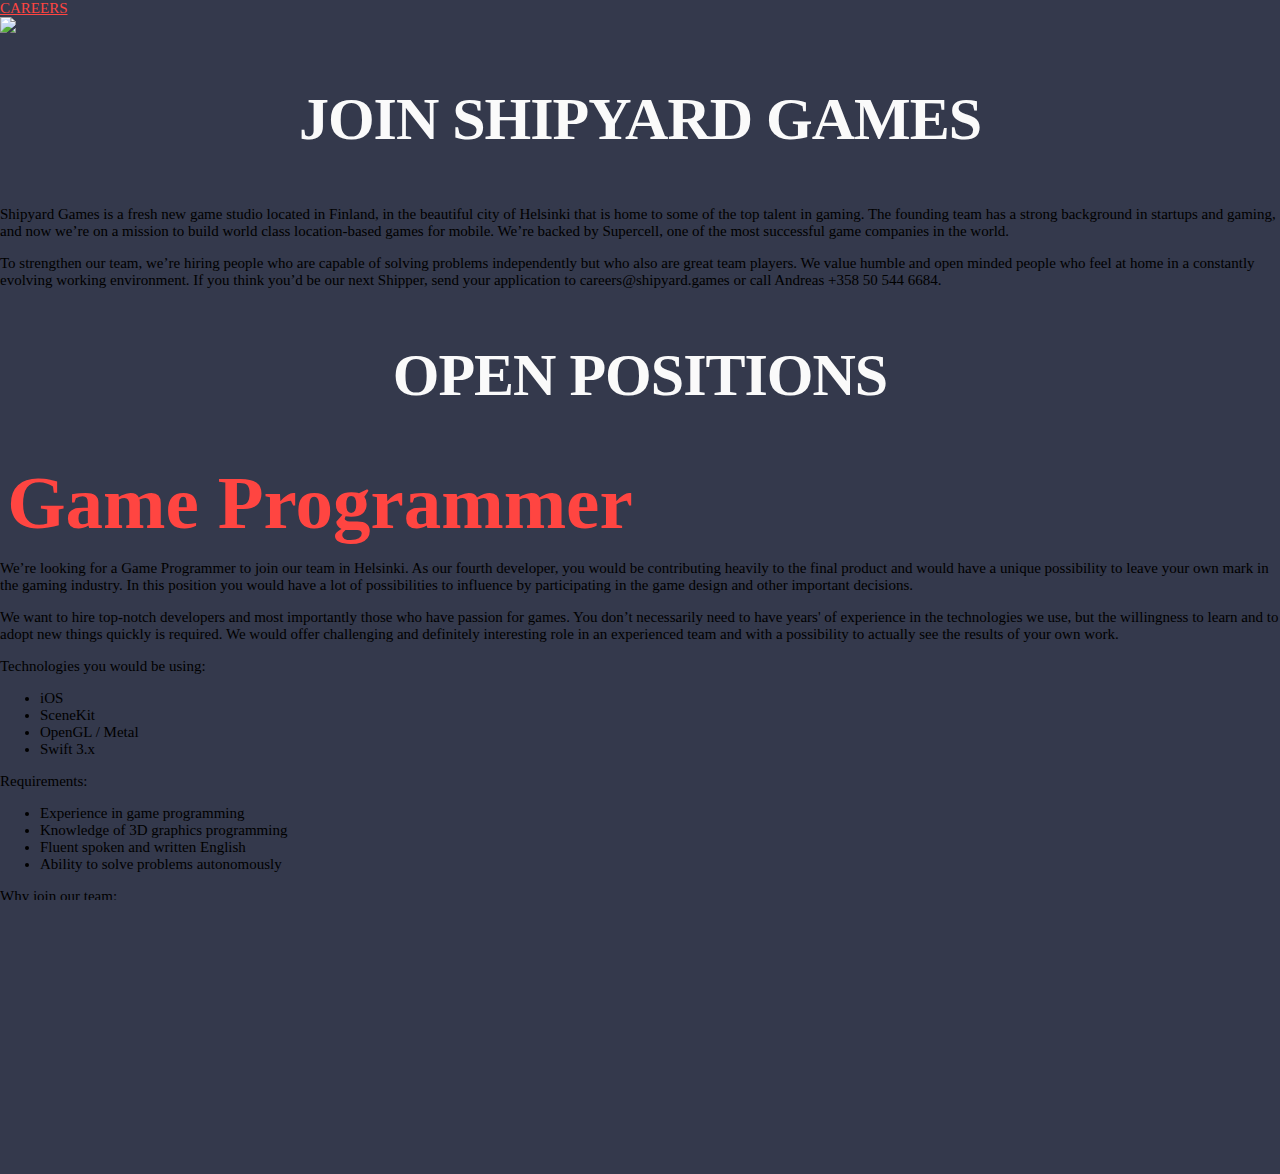
==== careers.html @ 6aa7d5fc "Update careers.html" ====
<html lang="en-US">
<head>
  <meta charset="utf-8">
  <meta http-equiv="X-UA-Compatible" content="IE=edge,chrome=1">
  <meta name="author" content="Shipyard Games"/>
  <meta name="description" content="Shipyard Games – We are the pioneers of location-based gaming."/>
  <title>Shipyard Games</title>
  <meta name="viewport" content="width=device-width,initial-scale=1">
  <link rel="icon"
      type="image/png"
      href="http://d37flwhmqpls8z.cloudfront.net/img/hook.png">
  <link href="https://fonts.googleapis.com/css?family=Lato" rel="stylesheet">
  <link rel="stylesheet" type="text/css" href="MyFontsWebfontsKit.css">
  <link rel="stylesheet" type="text/css" href="stylesheet.css">
  <script>
    (function(i,s,o,g,r,a,m){i['GoogleAnalyticsObject']=r;i[r]=i[r]||function(){
    (i[r].q=i[r].q||[]).push(arguments)},i[r].l=1*new Date();a=s.createElement(o),
    m=s.getElementsByTagName(o)[0];a.async=1;a.src=g;m.parentNode.insertBefore(a,m)
    })(window,document,'script','https://www.google-analytics.com/analytics.js','ga');
    ga('create', 'UA-96862948-1', 'auto');
    ga('send', 'pageview');
  </script>
</head>
<body>
  <div class="flex-container container-careers">
    <div class="flex-item text-section-careers"/>
      <a id="sy-tag" href="./">
        <div class="sc-tag-item" id="sc-backed">CAREERS</div>
        <div class="sc-tag-item" id="sy-logo">
          <img src="http://d37flwhmqpls8z.cloudfront.net/img/logo_yellow.svg"/>
        </div>
        <div class="arrow-down"></div>
      </a>
      <div class="text-section-content-careers">
        <h2>JOIN SHIPYARD GAMES</h2>
        <p>Shipyard Games is a fresh new game studio located in Finland, in the beautiful city of Helsinki that is home to some of the top talent in gaming. The founding team has a strong background in startups and gaming, and now we’re on a mission to build world class location-based games for mobile. We’re backed by Supercell, one of the most successful 
game companies in the world.</p>
        <p>To strengthen our team, we’re hiring people who are capable of solving problems independently but who also are great team players. We value humble and open minded people who feel at home in a constantly evolving working environment. If you think you’d be our next Shipper, send your application to careers@shipyard.games or call Andreas +358 50 544 6684.</p>
        <h2>OPEN POSITIONS</h2>
        <h3>Game Programmer</h3>
        <p>We’re looking for a Game Programmer to join our team in Helsinki. As our fourth developer, you would be contributing heavily to the final product and would have a unique possibility to leave your own mark in the gaming industry. In this position you would have a lot of possibilities to influence by participating in the game design and other important decisions.</p>
        <p>We want to hire top-notch developers and most importantly those who have passion for games. You don’t necessarily need to have years' of experience in the technologies we use, but the willingness to learn and to adopt new things quickly is required. We would offer challenging and definitely interesting role in an experienced team and with a possibility to actually see the results of your own work.</p>
        <p>Technologies you would be using:</p>
        <ul>
          <li>iOS</li>
          <li>SceneKit</li>
          <li>OpenGL / Metal</li>
          <li>Swift 3.x</li>
        </ul>
         <p>Requirements:</p>
        <ul>
          <li>Experience in game programming</li>
          <li>Knowledge of 3D graphics programming</li>
          <li>Fluent spoken and written English</li>
          <li>Ability to solve problems autonomously</li>
        </ul>
        <p>Why join our team:</p>
        <ul>
          <li>You’ll have complete professional freedom and responsibility</li>
          <li>We think that amazing people are more attracted with a great company culture</li>
          <li>Everyone contributes to the game design and has a possibility to influence the product</li>
          <li>Benefits include health insurance and free dental plan</li>
        </ul>
        <div class="contact-careers">
          <span class="contact-item">If you think you’d be our next Shipper, contact us:</span>
          <div class="contact-item">
            <a href="mailto:careers@shipyard.games?Subject=Shipyard%20Games">careers@shipyard.games</a>
          </div>
          <div class="contact-item">+358 50 544 6684</div>
        </div>
      </div>
    </div>
    <div class="footer flex-item">
      <div class="footer-item logo"></div>
      <div class="footer-item" id="fb-footer-item">
        <img src="http://d37flwhmqpls8z.cloudfront.net/img/fb-logo.svg" id="fb-logo" href="https://www.facebook.com/ShipyardGames/"></img>
        <a href="https://www.facebook.com/ShipyardGames/">Like us on Facebook</a>
      </div>
      <div class="footer-item">Tallberginkatu 1 C lokero 151<br>00180 Helsinki, Finland</div>
    </div>
  </div>
</body>
</html>
---- stylesheet.css ----
.BigNoodleTitling {
  font-family: BigNoodleTitling;
  font-weight: normal;
  font-style: normal; }

html, body {
  width: 100%;
  height: 100%;
  margin: 0px;
  padding: 0px;
  overflow-x: hidden;
  overflow-y: scroll;
  /* has to be scroll, not auto */
  -webkit-overflow-scrolling: touch;
  font-family: BigNoodleTitling;
  background-color: #34394C; }

h1 {
  object-fit: contain;
  font-size: 2em;
  font-style: normal;
  font-stretch: normal;
  line-height: 2.96;
  letter-spacing: normal;
  color: #FF4541;
  text-align: center; }

h2 {
  object-fit: contain;
  font-size: 4em;
  font-weight: 900;
  font-style: normal;
  font-stretch: normal;
  line-height: 1.23;
  letter-spacing: -1px;
  text-align: center;
  color: #fafafa; }

h3 {
  width: 50%;
  font-size: 5em;
  line-height: 0.93;
  line-height: 1.06;
  text-align: center;
  color: #FF4541;
  text-align: center;
  margin-bottom: 2vh;
  margin-top: 0vh; }
  @media only screen and (max-width: 320px) {
    h3 {
      width: 80%;
      font-size: 2.5em; } }
  @media only screen and (min-width: 321px) and (max-width: 719px) {
    h3 {
      width: 80%;
      font-size: 2.5em; } }

h4 {
  object-fit: contain;
  font-size: 1.6em;
  font-weight: 900;
  font-style: normal;
  font-stretch: normal;
  line-height: 1.33;
  letter-spacing: normal;
  text-align: center;
  color: #fafafa;
  margin-top: 5px;
  margin-bottom: 5px; }

h5 {
  object-fit: contain;
  font-size: 3.2em;
  font-weight: 900;
  font-style: normal;
  font-stretch: normal;
  line-height: 1.54;
  letter-spacing: -1px;
  text-align: center;
  color: #182224;
  margin: 5px; }

a {
  color: #fafafa; }

a:visited {
  color: #fafafa; }

a:hover {
  color: #FF4541; }

a:active {
  color: #fafafa; }

a.btn {
  text-decoration: none; }

.flex-container {
  display: -webkit-flex;
  display: flex;
  -webkit-flex-direction: column;
  flex-direction: column;
  -webkit-align-items: center;
  align-items: center;
  overflow-x: hidden;
  font-size: 15px;
  height: auto; }
  @media only screen and (max-width: 320px) {
    .flex-container {
      font-size: 14px; } }
  @media only screen and (min-width: 321px) and (max-width: 719px) {
    .flex-container {
      font-size: 14px; } }

.flex-item {
  width: 100%; }

.text-section {
  height: 100vh;
  min-height: 720px;
  background-color: #fff9e7;
  display: -webkit-flex;
  display: flex;
  -webkit-flex-direction: column;
  flex-direction: column;
  -webkit-align-items: center;
  align-items: center;
  -webkit-justify-content: space-between;
  justify-content: space-between; }

.text-section-content {
  display: -webkit-flex;
  display: flex;
  -webkit-flex-direction: column;
  flex-direction: column;
  -webkit-align-items: center;
  align-items: center;
  -webkit-justify-content: space-between;
  justify-content: space-between;
  margin-bottom: 5vw; }
  .text-section-content p {
    color: #FF4541;
    width: 45%;
    font-family: Lato;
    object-fit: contain;
    font-size: 1em;
    font-weight: 100;
    font-style: normal;
    line-height: 1.53;
    letter-spacing: normal;
    text-align: center; }
    @media only screen and (max-width: 320px) {
      .text-section-content p {
        width: 80%; } }
    @media only screen and (min-width: 321px) and (max-width: 719px) {
      .text-section-content p {
        width: 80%; } }

#sc-tag {
  flex: 0;
  display: -webkit-flex;
  display: flex;
  -webkit-flex-direction: column;
  flex-direction: column;
  width: 90px;
  position: relative;
  top: 0; }
  #sc-tag .sc-tag-item {
    background-color: #FF4541;
    color: #fafafa;
    text-align: center; }
  #sc-tag #sc-logo {
    width: 90px;
    height: 90px; }
    #sc-tag #sc-logo img {
      padding-top: 10px;
      padding-bottom: 10px;
      width: 63px;
      height: 52px; }
  #sc-tag #sc-backed {
    line-height: 1;
    letter-spacing: normal;
    font-size: 1.4em;
    padding-top: 10px;
    padding-bottom: 10px; }
  #sc-tag .arrow-down {
    width: 0;
    height: 0;
    border-left: 45px solid transparent;
    border-right: 45px solid transparent;
    border-top: 20px solid #FF4541;
    margin-left: 0px;
    margin-bottom: 0px;
    background-color: #fff9e7; }

#section-footer-start {
  background-image: url("http://d37flwhmqpls8z.cloudfront.net/img/ships-large.jpg");
  background-position: center center;
  background-size: cover;
  width: 100%;
  height: 90vh; }
  #section-footer-start h1 {
    color: #fff9e7; }

.picture-content {
  height: 100vh; }

.navbar {
  display: -webkit-flex;
  display: flex;
  -webkit-flex-direction: row;
  flex-direction: row;
  -webkit-align-items: center;
  align-items: center;
  -webkit-justify-content: space-between;
  justify-content: space-between;
  margin-top: 2vw;
  z-index: 1;
  top: 0;
  position: relative; }
  @media only screen and (max-width: 320px) {
    .navbar {
      -webkit-flex-direction: column;
      flex-direction: column;
      -webkit-justify-content: flex-start;
      justify-content: flex-start;
      top: 90%;
      bottom: 0; } }
  @media only screen and (min-width: 321px) and (max-width: 719px) {
    .navbar {
      -webkit-flex-direction: column;
      flex-direction: column;
      -webkit-justify-content: flex-start;
      justify-content: flex-start;
      top: 90%;
      bottom: 0; } }

.navbar-item {
  margin-left: 2vw;
  margin-right: 4vw; }

@media only screen and (max-width: 320px) {
  .top {
    display: none; } }
@media only screen and (min-width: 321px) and (max-width: 719px) {
  .top {
    display: none; } }

.logo {
  width: 140px;
  height: 80px; }

.navbar-links {
  display: -webkit-flex;
  display: flex;
  -webkit-flex-direction: row;
  flex-direction: row;
  -webkit-align-items: center;
  align-items: center;
  -webkit-justify-content: space-between;
  justify-content: space-between; }
  @media only screen and (max-width: 320px) {
    .navbar-links {
      display: none; } }
  @media only screen and (min-width: 321px) and (max-width: 719px) {
    .navbar-links {
      display: none; } }
  .navbar-links .navbar-link {
    object-fit: contain;
    font-size: 1.5em;
    font-style: normal;
    font-stretch: normal;
    line-height: 0.68;
    letter-spacing: 0.3px;
    color: #fff9e7;
    margin-left: 4vw; }
    .navbar-links .navbar-link a {
      text-decoration: none !important; }

#location {
  display: -webkit-flex;
  display: flex;
  -webkit-flex-direction: row;
  flex-direction: row;
  font-size: 1.5em; }
  #location p {
    font-size: 0.8em;
    line-height: 0.94;
    letter-spacing: 0.1px;
    color: #fff9e7;
    margin-left: 1vw;
    margin-top: 0;
    margin-bottom: 0;
    height: 20px; }
  #location img {
    height: 20px; }

.btn {
  font-family: Lato;
  font-size: 1em;
  font-weight: bold;
  font-style: normal;
  font-stretch: normal;
  line-height: 2.0;
  letter-spacing: normal;
  text-align: center;
  margin: 39px;
  color: #fafafa;
  min-height: 32px;
  border-radius: 8px;
  border-width: 0px;
  border-color: #000000;
  padding-left: 15px;
  padding-right: 15px;
  background-color: #FF4541; }

#section-team {
  display: -webkit-flex;
  display: flex;
  -webkit-flex-direction: column;
  flex-direction: column;
  -webkit-align-items: center;
  align-items: center;
  -webkit-justify-content: space-between;
  justify-content: space-between;
  width: 100%;
  padding-bottom: 10vh;
  background-color: #fff9e7; }
  @media only screen and (min-width: 720px) {
    #section-team {
      height: 100vh;
      padding-bottom: 0vh;
      background-image: url("http://d37flwhmqpls8z.cloudfront.net/img/team.jpg");
      background-position: center center;
      background-size: cover; } }
  #section-team h3 {
    width: 50%;
    font-size: 4em;
    font-weight: 900;
    font-style: normal;
    font-stretch: normal;
    line-height: 1.17;
    letter-spacing: -1px;
    color: #fff9e7;
    text-align: center;
    margin-top: 3vw; }
    @media only screen and (max-width: 320px) {
      #section-team h3 {
        color: #FF4541; } }
    @media only screen and (min-width: 321px) and (max-width: 719px) {
      #section-team h3 {
        color: #FF4541; } }

.roster {
  display: -webkit-flex;
  display: flex;
  -webkit-flex-direction: row;
  flex-direction: row;
  -webkit-justify-content: space-between;
  justify-content: space-between;
  margin-right: 10vw;
  margin-bottom: 3vw; }
  @media only screen and (max-width: 320px) {
    .roster {
      -webkit-flex-direction: column;
      flex-direction: column; } }
  @media only screen and (min-width: 321px) and (max-width: 719px) {
    .roster {
      -webkit-flex-direction: column;
      flex-direction: column; } }
  @media only screen and (max-width: 320px) {
    .roster #teemu {
      order: 4; }
    .roster #alex {
      order: 5; }
    .roster #anttu {
      order: 1; }
    .roster #teukka {
      order: 3; }
    .roster #emma {
      order: 2; } }
  @media only screen and (min-width: 321px) and (max-width: 719px) {
    .roster #teemu {
      order: 4; }
    .roster #alex {
      order: 5; }
    .roster #anttu {
      order: 1; }
    .roster #teukka {
      order: 3; }
    .roster #emma {
      order: 2; } }
  .roster .roster-item {
    display: -webkit-flex;
    display: flex;
    -webkit-flex-direction: column;
    flex-direction: column;
    -webkit-align-items: center;
    align-items: center;
    margin-left: 10vw;
    text-align: center; }
    @media only screen and (max-width: 320px) {
      .roster .roster-item {
        margin-top: 7vh; } }
    @media only screen and (min-width: 321px) and (max-width: 719px) {
      .roster .roster-item {
        margin-top: 7vh; } }
    .roster .roster-item .roster-img {
      display: none;
      width: 150px; }
      @media only screen and (max-width: 320px) {
        .roster .roster-item .roster-img {
          display: block; } }
      @media only screen and (min-width: 321px) and (max-width: 719px) {
        .roster .roster-item .roster-img {
          display: block; } }
    .roster .roster-item .roster-name {
      font-size: 2em;
      letter-spacing: normal;
      color: #fff9e7; }
      @media only screen and (max-width: 320px) {
        .roster .roster-item .roster-name {
          color: #FF4541;
          margin-top: 2vh; } }
      @media only screen and (min-width: 321px) and (max-width: 719px) {
        .roster .roster-item .roster-name {
          color: #FF4541;
          margin-top: 2vh; } }
    .roster .roster-item .roster-title {
      font-size: 1em;
      color: #fff9e7;
      margin-top: 1vh;
      font-family: Lato; }
      @media only screen and (max-width: 320px) {
        .roster .roster-item .roster-title {
          color: #FF4541; } }
      @media only screen and (min-width: 321px) and (max-width: 719px) {
        .roster .roster-item .roster-title {
          color: #FF4541; } }

#section-careers {
  width: 100%; }

.positions {
  display: -webkit-flex;
  display: flex;
  -webkit-flex-direction: row;
  flex-direction: row;
  height: 720px; }
  @media only screen and (max-width: 320px) {
    .positions {
      -webkit-flex-direction: column;
      flex-direction: column;
      -webkit-justify-content: center;
      justify-content: center; } }
  @media only screen and (min-width: 321px) and (max-width: 719px) {
    .positions {
      -webkit-flex-direction: column;
      flex-direction: column;
      -webkit-justify-content: center;
      justify-content: center; } }
  @media only screen and (max-width: 320px) {
    .positions {
      height: 720px; } }
  @media only screen and (min-width: 321px) and (max-width: 719px) {
    .positions {
      height: 720px; } }

.position {
  display: -webkit-flex;
  display: flex;
  -webkit-flex-direction: column;
  flex-direction: column;
  -webkit-align-items: center;
  align-items: center;
  -webkit-justify-content: space-between;
  justify-content: space-between;
  flex: 1;
  height: 100%; }
  .position p {
    color: #000000;
    object-fit: contain;
    font-size: 1em;
    font-weight: 100;
    font-style: normal;
    line-height: 1.53;
    letter-spacing: normal;
    text-align: center; }

.position-content {
  display: -webkit-flex;
  display: flex;
  -webkit-flex-direction: column;
  flex-direction: column;
  -webkit-align-items: center;
  align-items: center;
  -webkit-justify-content: center;
  justify-content: center;
  height: 30%;
  width: 84%;
  margin-bottom: 8%; }

#game-artist {
  width: 100%;
  height: 100%;
  background-color: #fff9e7;
  display: -webkit-flex;
  display: flex;
  -webkit-flex-direction: column;
  flex-direction: column;
  -webkit-align-items: center;
  align-items: center;
  -webkit-justify-content: center;
  justify-content: center; }
  @media only screen and (min-width: 720px) {
    #game-artist {
      background: radial-gradient(circle, #fff9e7 50%, #FF4541 50%); } }
  @media only screen and (max-width: 320px) {
    #game-artist {
      background: radial-gradient(circle, #FF4541 50%, #fff9e7 50%);
      color: #fff9e7; } }
  @media only screen and (min-width: 321px) and (max-width: 719px) {
    #game-artist {
      background: radial-gradient(circle, #FF4541 50%, #fff9e7 50%);
      color: #fff9e7; } }
  #game-artist h5 {
    font-size: 5em; }
    @media only screen and (max-width: 320px) {
      #game-artist h5 {
        font-size: 2.5em;
        color: #fff9e7; } }
    @media only screen and (min-width: 321px) and (max-width: 719px) {
      #game-artist h5 {
        font-size: 2.5em;
        color: #fff9e7; } }
  #game-artist .contact {
    display: -webkit-flex;
    display: flex;
    -webkit-flex-direction: column;
    flex-direction: column;
    -webkit-align-items: center;
    align-items: center;
    -webkit-justify-content: center;
    justify-content: center;
    font-family: Lato;
    line-height: 2;
    margin-top: 15px; }
    #game-artist .contact a {
      color: inherit;
      text-decoration: none !important; }

#shipper-developer {
  background: #fff9e7; }
  #shipper-developer h1 {
    line-height: 1.9;
    margin: 0; }
    @media only screen and (max-width: 320px) {
      #shipper-developer h1 {
        display: none; } }
    @media only screen and (min-width: 321px) and (max-width: 719px) {
      #shipper-developer h1 {
        display: none; } }
  #shipper-developer .position-content {
    height: 100%;
    width: 80%;
    box-shadow: 2vw 2vw 0 0 #FF4541 inset, -2vw -2vw 0 0 #FF4541 inset;
    margin-bottom: 10%;
    margin-top: 2%; }
    @media only screen and (max-width: 320px) {
      #shipper-developer .position-content {
        width: 80%; } }
    @media only screen and (min-width: 321px) and (max-width: 719px) {
      #shipper-developer .position-content {
        width: 80%; } }
    #shipper-developer .position-content p {
      font-family: Lato;
      font-size: 1em; }
      @media only screen and (min-width: 720px) {
        #shipper-developer .position-content p {
          width: 52%; } }
      @media only screen and (max-width: 320px) {
        #shipper-developer .position-content p {
          padding: 10%; } }
      @media only screen and (min-width: 321px) and (max-width: 719px) {
        #shipper-developer .position-content p {
          padding: 10%; } }
    #shipper-developer .position-content h5 {
      font-size: 5em; }
      @media only screen and (max-width: 320px) {
        #shipper-developer .position-content h5 {
          font-size: 2.5em; } }
      @media only screen and (min-width: 321px) and (max-width: 719px) {
        #shipper-developer .position-content h5 {
          font-size: 2.5em; } }

#background {
  background-image: url("http://d37flwhmqpls8z.cloudfront.net/img/shipyard-background-good.jpg");
  background-position: center top;
  background-repeat: no-repeat;
  background-size: cover;
  width: 100%;
  height: 80.7vh; }

.footer {
  background-color: #34394C;
  height: 120px;
  display: -webkit-flex;
  display: flex;
  -webkit-flex-direction: row;
  flex-direction: row; }
  @media only screen and (max-width: 320px) {
    .footer {
      -webkit-justify-content: space-between;
      justify-content: space-between;
      -webkit-flex-direction: column;
      flex-direction: column;
      -webkit-align-items: center;
      align-items: center;
      height: 80%;
      padding-top: 10vh; } }
  @media only screen and (min-width: 321px) and (max-width: 719px) {
    .footer {
      -webkit-justify-content: space-between;
      justify-content: space-between;
      -webkit-flex-direction: column;
      flex-direction: column;
      -webkit-align-items: center;
      align-items: center;
      height: 80%;
      padding-top: 10vh; } }
  @media only screen and (min-width: 720px) {
    .footer {
      -webkit-justify-content: space-between;
      justify-content: space-between;
      padding-left: 20vw; } }
  .footer .footer-item {
    flex: 1;
    font-size: 1.0em;
    font-family: Lato;
    color: #FF4541;
    margin-top: 2.5vh;
    display: -webkit-flex;
    display: flex;
    -webkit-flex-direction: column;
    flex-direction: column; }
    @media only screen and (max-width: 320px) {
      .footer .footer-item {
        margin-top: 1vh; } }
    @media only screen and (min-width: 321px) and (max-width: 719px) {
      .footer .footer-item {
        margin-top: 1vh; } }
    @media only screen and (min-width: 720px) {
      .footer .footer-item {
        margin-top: 40px; } }
    .footer .footer-item a {
      color: inherit;
      text-decoration: none !important; }
  .footer .logo {
    background: url("http://d37flwhmqpls8z.cloudfront.net/img/logo_red.svg");
    background-repeat: no-repeat;
    background-size: auto; }

#fb-footer-item {
  display: -webkit-flex;
  display: flex;
  -webkit-flex-direction: row;
  flex-direction: row;
  font-weight: bold; }
  @media only screen and (max-width: 320px) {
    #fb-footer-item {
      margin-top: 10vh; } }
  @media only screen and (min-width: 321px) and (max-width: 719px) {
    #fb-footer-item {
      margin-top: 10vh; } }

#fb-logo {
  margin-right: 20px;
  width: 20px;
  height: 20px; }

#section-news {
  height: auto;
  min-height: 100vh; }
  #section-news h1 {
    margin-top: 0vw;
    margin-bottom: 3vw;
    line-height: 1.0; }
  #section-news h3 {
    width: 50%;
    font-size: 4em;
    font-weight: 900;
    font-style: normal;
    font-stretch: normal;
    line-height: 1.17;
    letter-spacing: -1px;
    color: #FF4541;
    text-align: center;
    margin-top: 3vw;
    margin-bottom: 3vw; }

/*# sourceMappingURL=stylesheet.css.map */
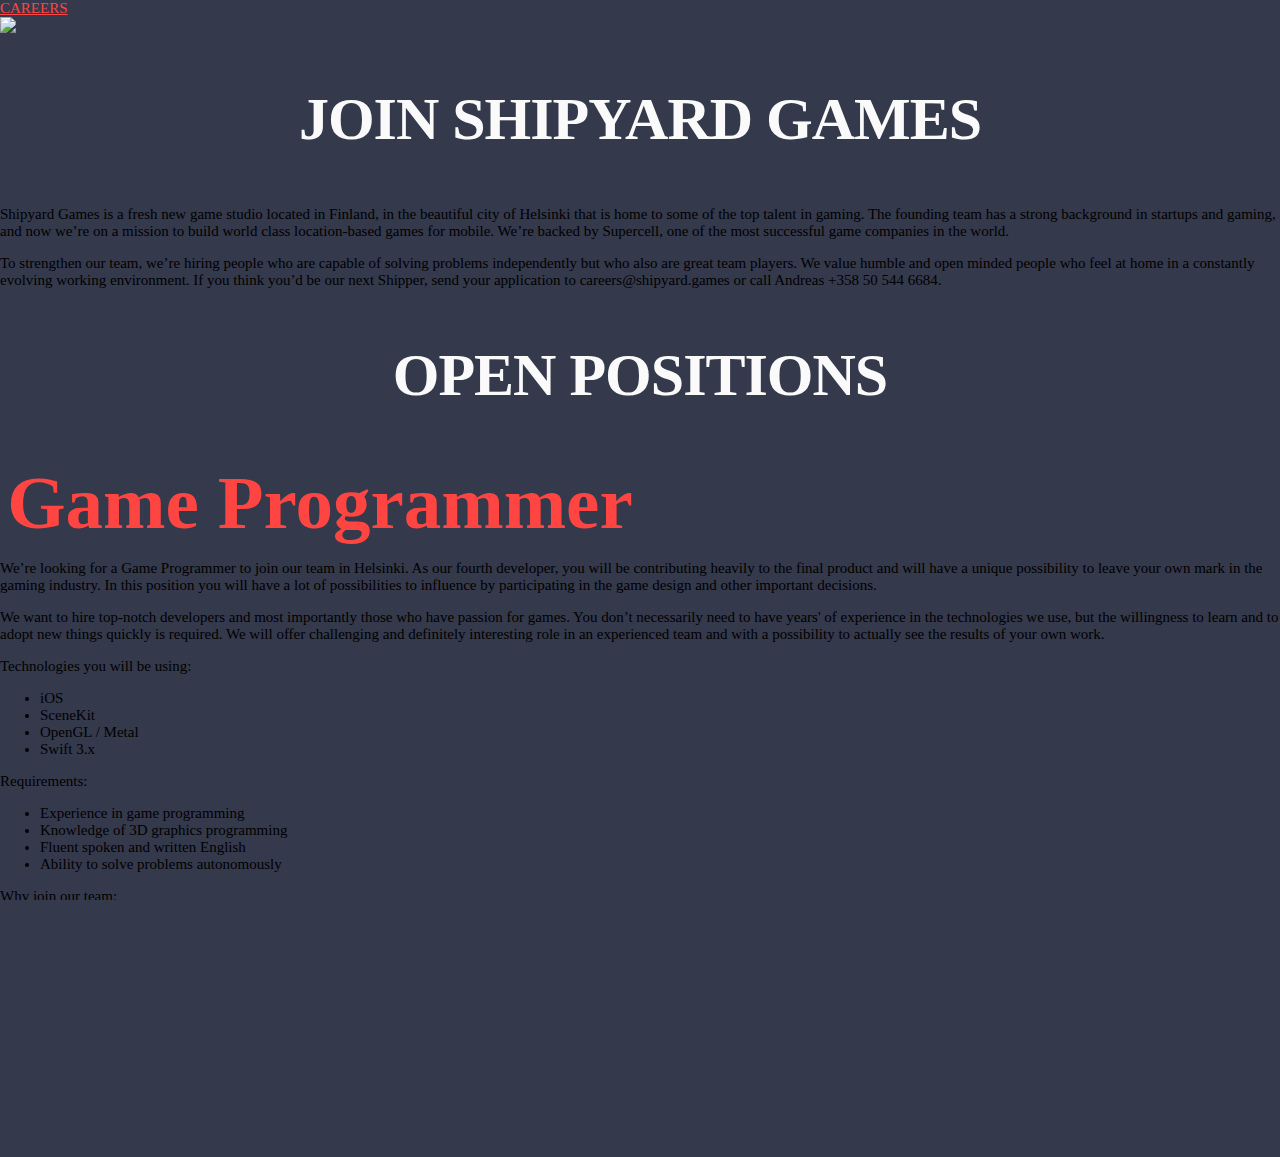
==== commit b5920d73: "Update careers.html" ====
--- a/careers.html
+++ b/careers.html
@@ -38,9 +38,9 @@
         <p>To strengthen our team, we’re hiring people who are capable of solving problems independently but who also are great team players. We value humble and open minded people who feel at home in a constantly evolving working environment. If you think you’d be our next Shipper, send your application to careers@shipyard.games or call Andreas +358 50 544 6684.</p>
         <h2>OPEN POSITIONS</h2>
         <h3>Game Programmer</h3>
-        <p>We’re looking for a Game Programmer to join our team in Helsinki. As our fourth developer, you would be contributing heavily to the final product and would have a unique possibility to leave your own mark in the gaming industry. In this position you would have a lot of possibilities to influence by participating in the game design and other important decisions.</p>
-        <p>We want to hire top-notch developers and most importantly those who have passion for games. You don’t necessarily need to have years' of experience in the technologies we use, but the willingness to learn and to adopt new things quickly is required. We would offer challenging and definitely interesting role in an experienced team and with a possibility to actually see the results of your own work.</p>
-        <p>Technologies you would be using:</p>
+        <p>We’re looking for a Game Programmer to join our team in Helsinki. As our fourth developer, you will be contributing heavily to the final product and will have a unique possibility to leave your own mark in the gaming industry. In this position you will have a lot of possibilities to influence by participating in the game design and other important decisions.</p>
+        <p>We want to hire top-notch developers and most importantly those who have passion for games. You don’t necessarily need to have years' of experience in the technologies we use, but the willingness to learn and to adopt new things quickly is required. We will offer challenging and definitely interesting role in an experienced team and with a possibility to actually see the results of your own work.</p>
+        <p>Technologies you will be using:</p>
         <ul>
           <li>iOS</li>
           <li>SceneKit</li>
@@ -57,9 +57,8 @@
         <p>Why join our team:</p>
         <ul>
           <li>You’ll have complete professional freedom and responsibility</li>
-          <li>We think that amazing people are more attracted with a great company culture</li>
+          <li>Opportunity to work as part of a small team of experienced gaming veterans in a zero-bureaucracy environment</li>
           <li>Everyone contributes to the game design and has a possibility to influence the product</li>
-          <li>Benefits include health insurance and free dental plan</li>
         </ul>
         <div class="contact-careers">
           <span class="contact-item">If you think you’d be our next Shipper, contact us:</span>
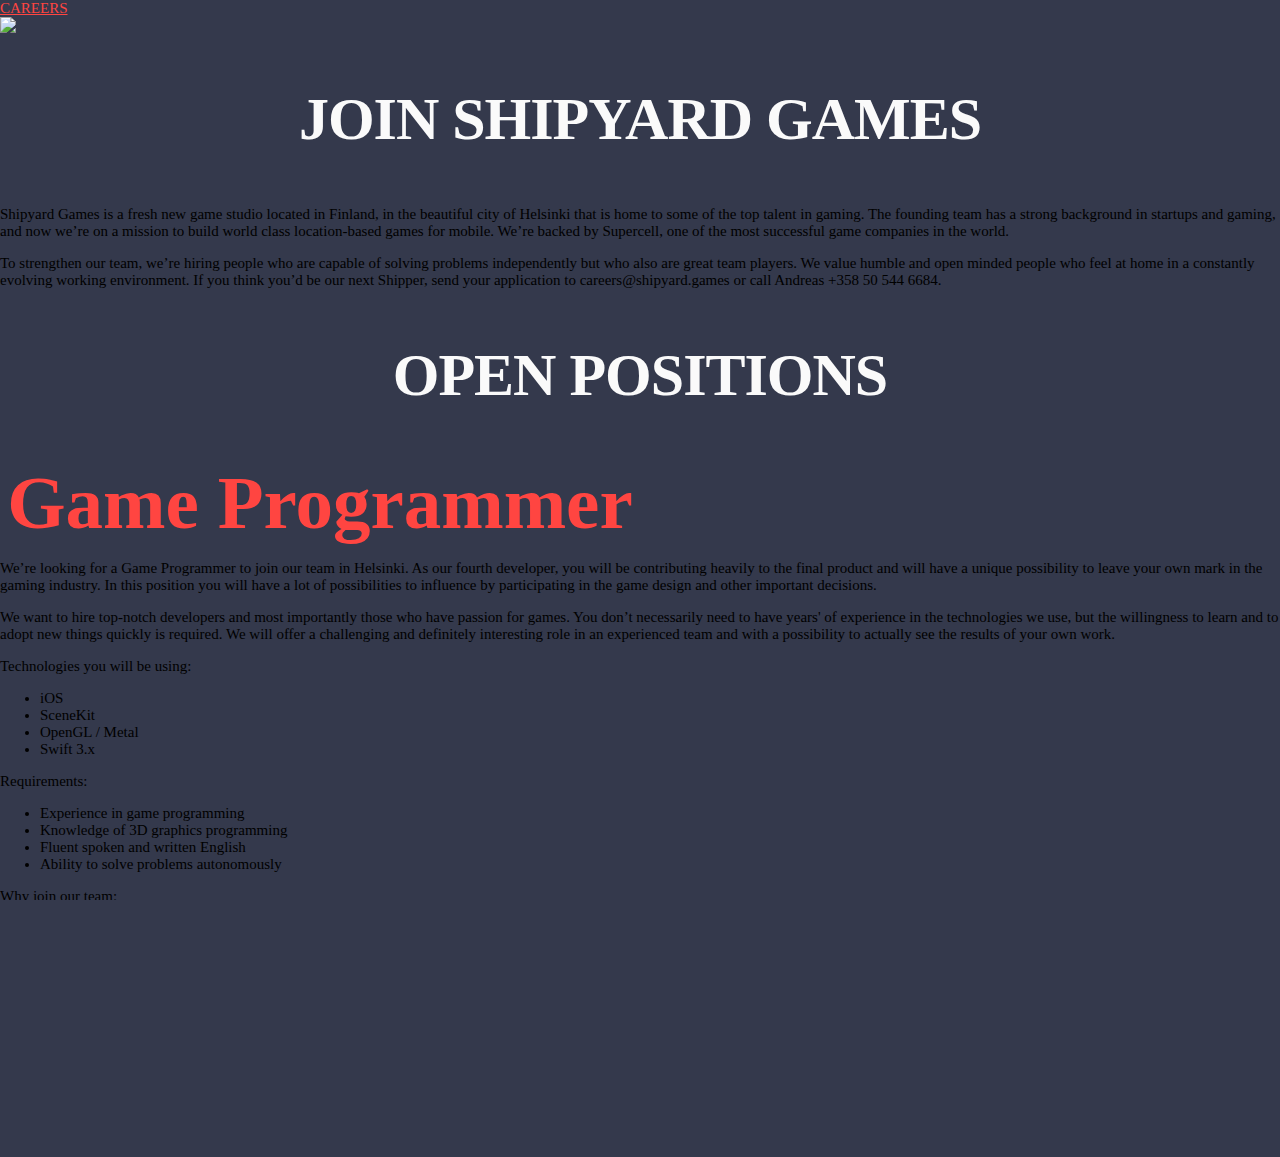
==== commit dd392b16: "Update careers.html" ====
--- a/careers.html
+++ b/careers.html
@@ -39,7 +39,7 @@
         <h2>OPEN POSITIONS</h2>
         <h3>Game Programmer</h3>
         <p>We’re looking for a Game Programmer to join our team in Helsinki. As our fourth developer, you will be contributing heavily to the final product and will have a unique possibility to leave your own mark in the gaming industry. In this position you will have a lot of possibilities to influence by participating in the game design and other important decisions.</p>
-        <p>We want to hire top-notch developers and most importantly those who have passion for games. You don’t necessarily need to have years' of experience in the technologies we use, but the willingness to learn and to adopt new things quickly is required. We will offer challenging and definitely interesting role in an experienced team and with a possibility to actually see the results of your own work.</p>
+        <p>We want to hire top-notch developers and most importantly those who have passion for games. You don’t necessarily need to have years' of experience in the technologies we use, but the willingness to learn and to adopt new things quickly is required. We will offer a challenging and definitely interesting role in an experienced team and with a possibility to actually see the results of your own work.</p>
         <p>Technologies you will be using:</p>
         <ul>
           <li>iOS</li>
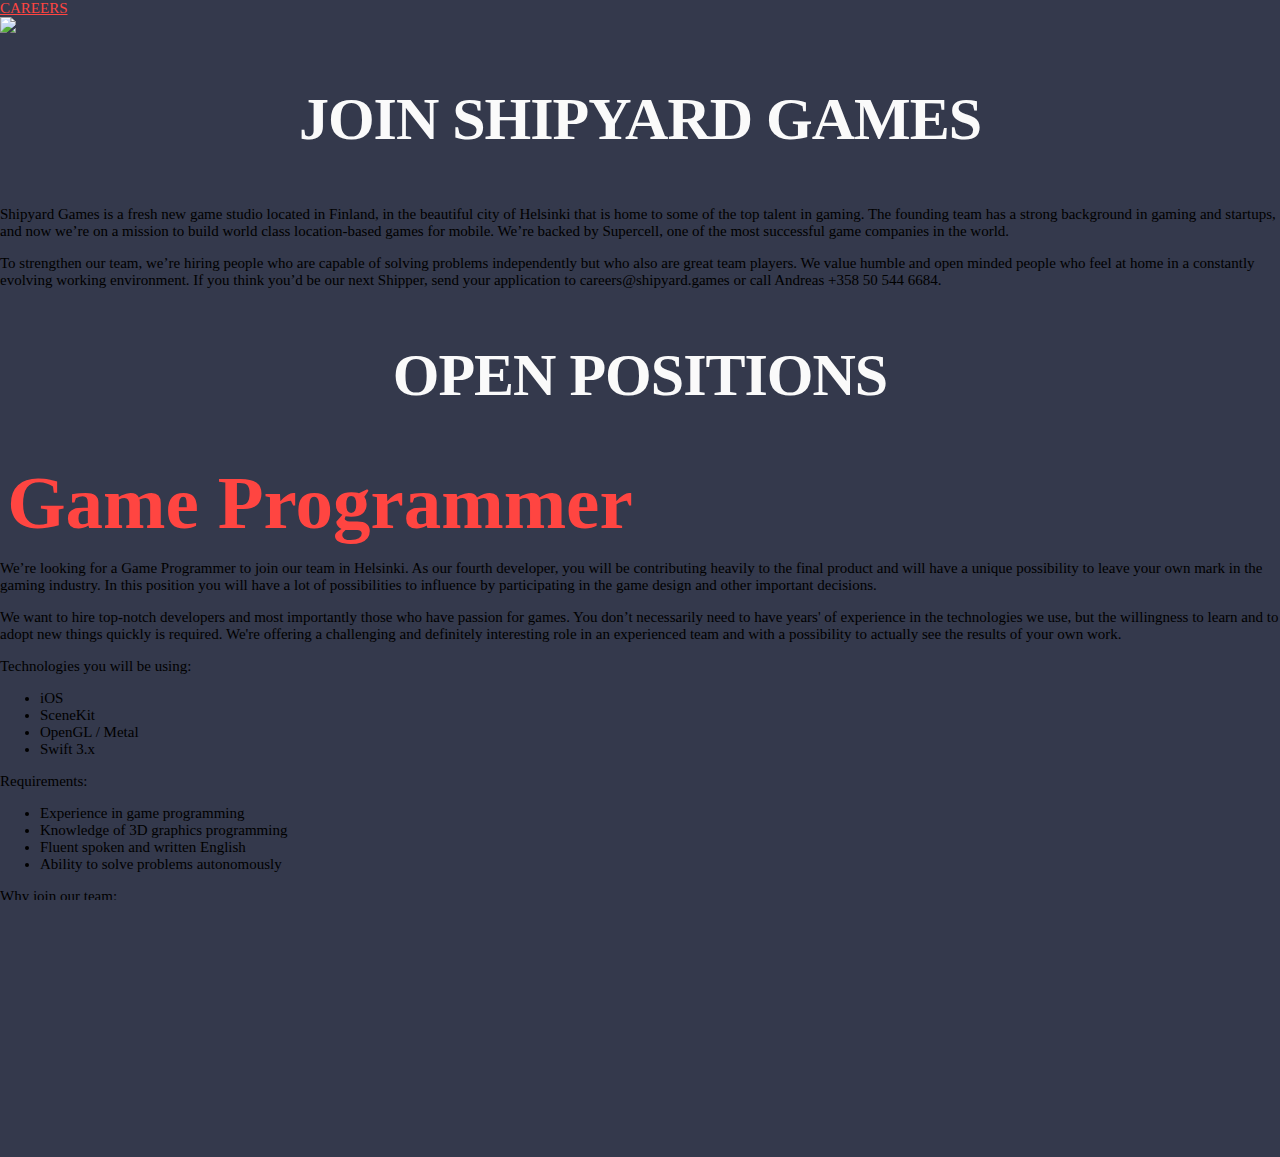
==== commit 14103bc5: "Update careers.html" ====
--- a/careers.html
+++ b/careers.html
@@ -33,13 +33,13 @@
       </a>
       <div class="text-section-content-careers">
         <h2>JOIN SHIPYARD GAMES</h2>
-        <p>Shipyard Games is a fresh new game studio located in Finland, in the beautiful city of Helsinki that is home to some of the top talent in gaming. The founding team has a strong background in startups and gaming, and now we’re on a mission to build world class location-based games for mobile. We’re backed by Supercell, one of the most successful 
+        <p>Shipyard Games is a fresh new game studio located in Finland, in the beautiful city of Helsinki that is home to some of the top talent in gaming. The founding team has a strong background in gaming and startups, and now we’re on a mission to build world class location-based games for mobile. We’re backed by Supercell, one of the most successful 
 game companies in the world.</p>
         <p>To strengthen our team, we’re hiring people who are capable of solving problems independently but who also are great team players. We value humble and open minded people who feel at home in a constantly evolving working environment. If you think you’d be our next Shipper, send your application to careers@shipyard.games or call Andreas +358 50 544 6684.</p>
         <h2>OPEN POSITIONS</h2>
         <h3>Game Programmer</h3>
         <p>We’re looking for a Game Programmer to join our team in Helsinki. As our fourth developer, you will be contributing heavily to the final product and will have a unique possibility to leave your own mark in the gaming industry. In this position you will have a lot of possibilities to influence by participating in the game design and other important decisions.</p>
-        <p>We want to hire top-notch developers and most importantly those who have passion for games. You don’t necessarily need to have years' of experience in the technologies we use, but the willingness to learn and to adopt new things quickly is required. We will offer a challenging and definitely interesting role in an experienced team and with a possibility to actually see the results of your own work.</p>
+        <p>We want to hire top-notch developers and most importantly those who have passion for games. You don’t necessarily need to have years' of experience in the technologies we use, but the willingness to learn and to adopt new things quickly is required. We're offering a challenging and definitely interesting role in an experienced team and with a possibility to actually see the results of your own work.</p>
         <p>Technologies you will be using:</p>
         <ul>
           <li>iOS</li>
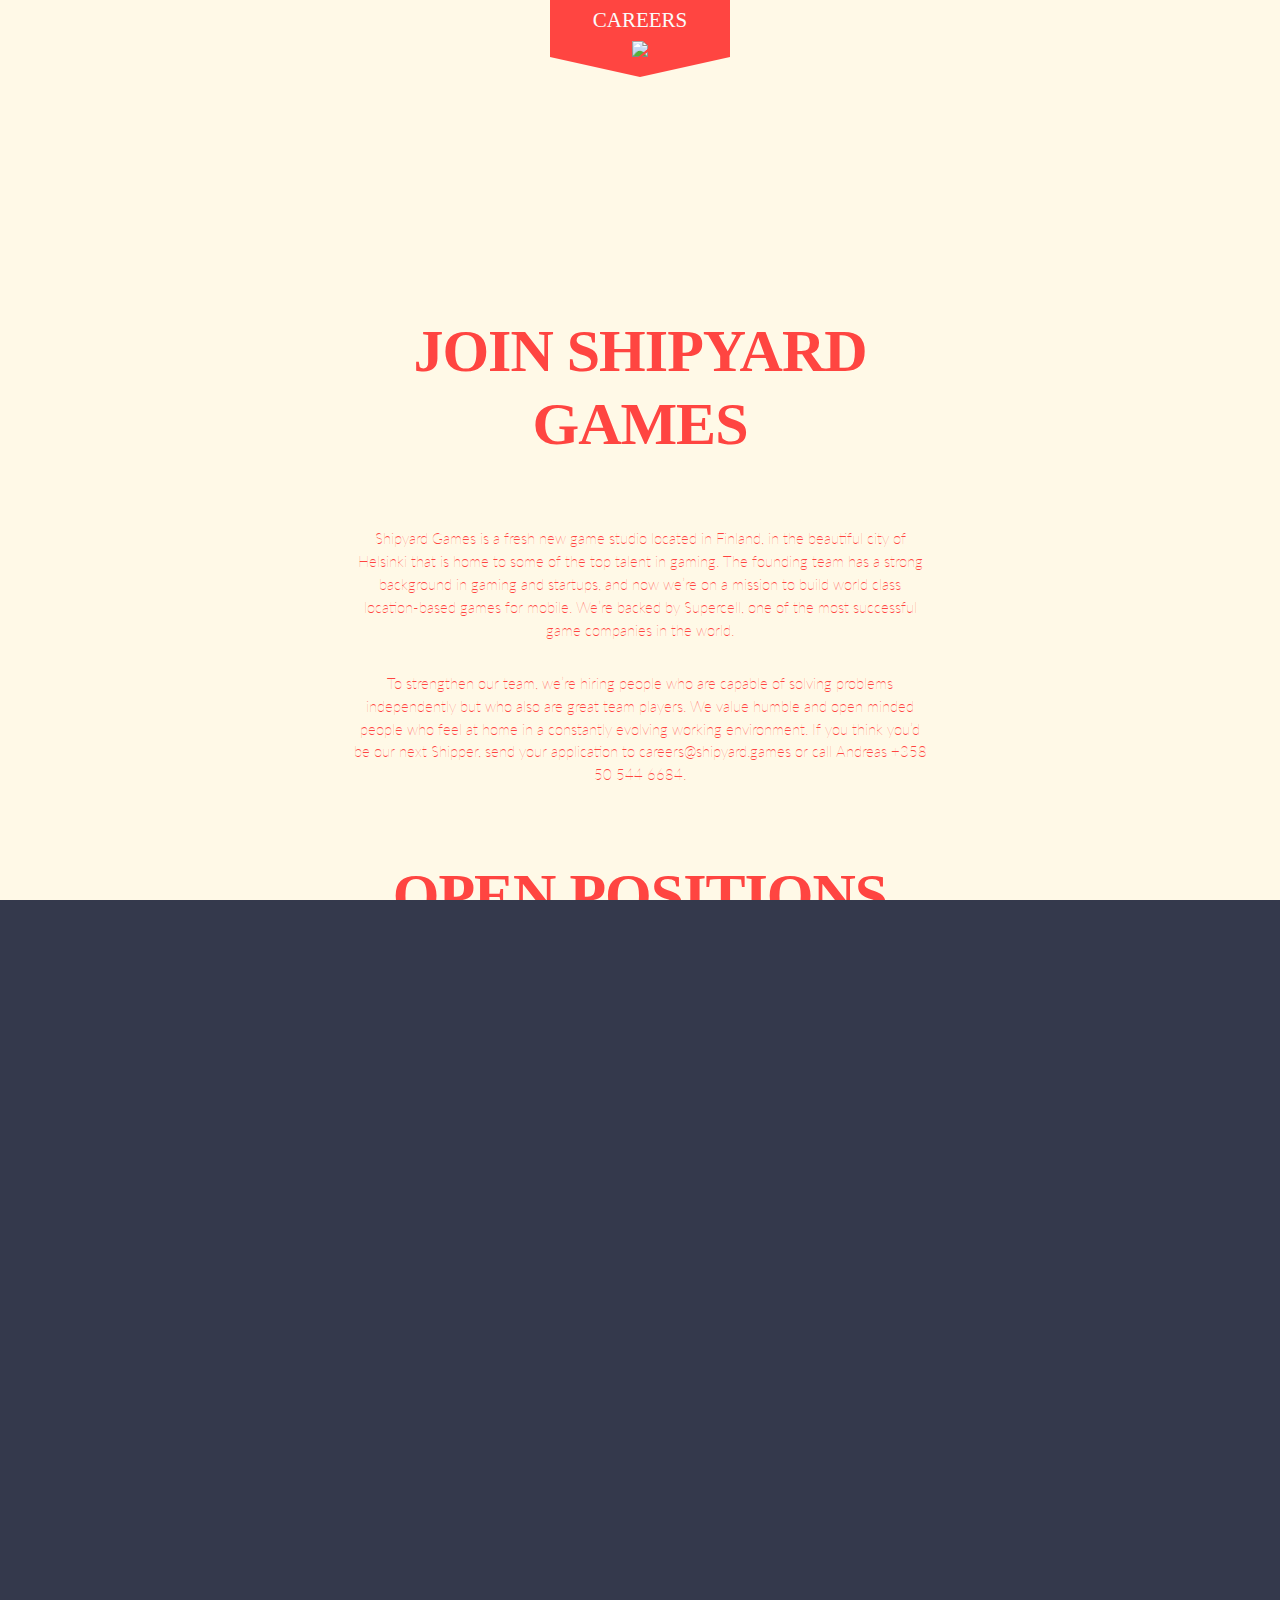
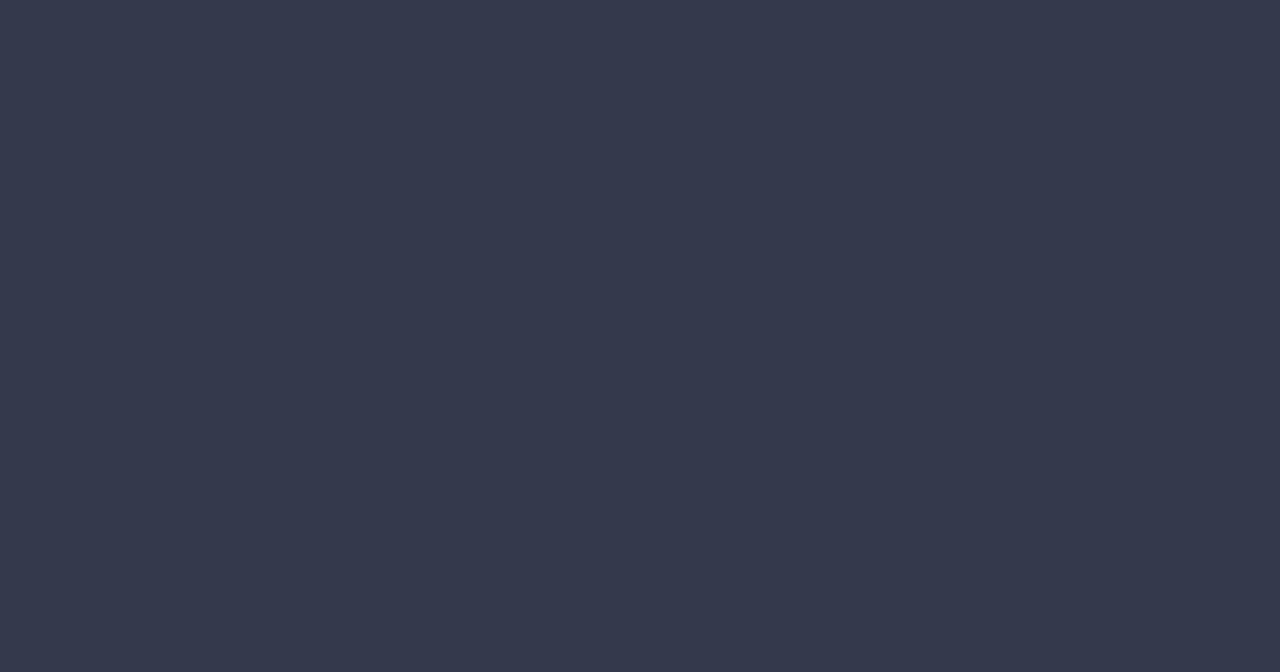
==== commit 58259660: "Careers width and contact row updated." ====
--- a/careers.html
+++ b/careers.html
@@ -33,7 +33,7 @@
       </a>
       <div class="text-section-content-careers">
         <h2>JOIN SHIPYARD GAMES</h2>
-        <p>Shipyard Games is a fresh new game studio located in Finland, in the beautiful city of Helsinki that is home to some of the top talent in gaming. The founding team has a strong background in gaming and startups, and now we’re on a mission to build world class location-based games for mobile. We’re backed by Supercell, one of the most successful 
+        <p>Shipyard Games is a fresh new game studio located in Finland, in the beautiful city of Helsinki that is home to some of the top talent in gaming. The founding team has a strong background in gaming and startups, and now we’re on a mission to build world class location-based games for mobile. We’re backed by Supercell, one of the most successful
 game companies in the world.</p>
         <p>To strengthen our team, we’re hiring people who are capable of solving problems independently but who also are great team players. We value humble and open minded people who feel at home in a constantly evolving working environment. If you think you’d be our next Shipper, send your application to careers@shipyard.games or call Andreas +358 50 544 6684.</p>
         <h2>OPEN POSITIONS</h2>
@@ -60,13 +60,13 @@
           <li>Opportunity to work as part of a small team of experienced gaming veterans in a zero-bureaucracy environment</li>
           <li>Everyone contributes to the game design and has a possibility to influence the product</li>
         </ul>
-        <div class="contact-careers">
-          <span class="contact-item">If you think you’d be our next Shipper, contact us:</span>
-          <div class="contact-item">
-            <a href="mailto:careers@shipyard.games?Subject=Shipyard%20Games">careers@shipyard.games</a>
-          </div>
-          <div class="contact-item">+358 50 544 6684</div>
+      </div>
+      <div class="contact-careers">
+        <span class="contact-item">If you think you’d be our next Shipper, contact us:</span>
+        <div class="contact-item">
+          <a href="mailto:careers@shipyard.games?Subject=Shipyard%20Games">careers@shipyard.games</a>
         </div>
+        <div class="contact-item">+358 50 544 6684</div>
       </div>
     </div>
     <div class="footer flex-item">
--- a/stylesheet.css
+++ b/stylesheet.css
@@ -45,7 +45,7 @@
   color: #FF4541;
   text-align: center;
   margin-bottom: 2vh;
-  margin-top: 0vh; }
+  margin-top: 20vh; }
   @media only screen and (max-width: 320px) {
     h3 {
       width: 80%;
@@ -71,11 +71,11 @@
 h5 {
   object-fit: contain;
   font-size: 3.2em;
-  font-weight: 900;
+  font-weight: 500;
   font-style: normal;
   font-stretch: normal;
   line-height: 1.54;
-  letter-spacing: -1px;
+  letter-spacing: 1px;
   text-align: center;
   color: #182224;
   margin: 5px; }
@@ -93,7 +93,8 @@
   color: #fafafa; }
 
 a.btn {
-  text-decoration: none; }
+  text-decoration: none;
+  color: #fafafa; }
 
 .flex-container {
   display: -webkit-flex;
@@ -128,6 +129,17 @@
   -webkit-justify-content: space-between;
   justify-content: space-between; }
 
+.text-section-careers {
+  background-color: #fff9e7;
+  display: -webkit-flex;
+  display: flex;
+  -webkit-flex-direction: column;
+  flex-direction: column;
+  -webkit-align-items: center;
+  align-items: center;
+  -webkit-justify-content: space-between;
+  justify-content: space-between; }
+
 .text-section-content {
   display: -webkit-flex;
   display: flex;
@@ -137,7 +149,7 @@
   align-items: center;
   -webkit-justify-content: space-between;
   justify-content: space-between;
-  margin-bottom: 5vw; }
+  margin-bottom: 15vw; }
   .text-section-content p {
     color: #FF4541;
     width: 45%;
@@ -156,13 +168,71 @@
       .text-section-content p {
         width: 80%; } }
 
+.text-section-content-careers {
+  display: -webkit-flex;
+  display: flex;
+  -webkit-flex-direction: column;
+  flex-direction: column;
+  -webkit-align-items: center;
+  align-items: center;
+  -webkit-justify-content: space-between;
+  justify-content: space-between;
+  background-color: #fff9e7;
+  margin-top: 20vh;
+  margin-bottom: 5vh;
+  width: 45%; }
+  @media only screen and (max-width: 320px) {
+    .text-section-content-careers {
+      width: 80%; } }
+  @media only screen and (min-width: 321px) and (max-width: 719px) {
+    .text-section-content-careers {
+      width: 80%; } }
+  .text-section-content-careers p {
+    color: #FF4541;
+    font-family: Lato;
+    object-fit: contain;
+    font-size: 1em;
+    font-weight: 100;
+    font-style: normal;
+    line-height: 1.53;
+    letter-spacing: normal;
+    text-align: center; }
+    @media only screen and (max-width: 320px) {
+      .text-section-content-careers p {
+        width: 80%; } }
+    @media only screen and (min-width: 321px) and (max-width: 719px) {
+      .text-section-content-careers p {
+        width: 80%; } }
+  .text-section-content-careers ul {
+    width: 80%; }
+  .text-section-content-careers li {
+    font-weight: 100;
+    font-style: normal;
+    line-height: 1.53;
+    letter-spacing: normal;
+    text-align: left;
+    color: #FF4541;
+    font-size: 1em;
+    font-family: Lato; }
+  .text-section-content-careers a {
+    color: #FF4541; }
+  .text-section-content-careers h2 {
+    margin-top: 10%;
+    color: #FF4541; }
+  .text-section-content-careers h3 {
+    text-align: center;
+    font-size: 1.5em;
+    margin-top: 5vh; }
+
+.container-careers {
+  background-color: #fff9e7; }
+
 #sc-tag {
   flex: 0;
   display: -webkit-flex;
   display: flex;
   -webkit-flex-direction: column;
   flex-direction: column;
-  width: 90px;
   position: relative;
   top: 0; }
   #sc-tag .sc-tag-item {
@@ -193,6 +263,44 @@
     margin-bottom: 0px;
     background-color: #fff9e7; }
 
+#sy-tag {
+  flex: 0;
+  display: -webkit-flex;
+  display: flex;
+  -webkit-flex-direction: column;
+  flex-direction: column;
+  position: relative;
+  top: 0;
+  color: inherit;
+  text-decoration: none !important; }
+  #sy-tag .sc-tag-item {
+    background-color: #FF4541;
+    color: #fafafa;
+    text-align: center; }
+  #sy-tag #sc-logo {
+    width: 180px;
+    height: 90px; }
+    #sy-tag #sc-logo img {
+      padding-top: 10px;
+      padding-bottom: 10px;
+      width: 63px;
+      height: 52px; }
+  #sy-tag #sc-backed {
+    line-height: 1;
+    letter-spacing: normal;
+    font-size: 1.4em;
+    padding-top: 10px;
+    padding-bottom: 10px; }
+  #sy-tag .arrow-down {
+    width: 0;
+    height: 0;
+    border-left: 90px solid transparent;
+    border-right: 90px solid transparent;
+    border-top: 20px solid #FF4541;
+    margin-left: 0px;
+    margin-bottom: 0px;
+    background-color: #fff9e7; }
+
 #section-footer-start {
   background-image: url("http://d37flwhmqpls8z.cloudfront.net/img/ships-large.jpg");
   background-position: center center;
@@ -314,7 +422,7 @@
   padding-right: 15px;
   background-color: #FF4541; }
 
-#section-team {
+#team {
   display: -webkit-flex;
   display: flex;
   -webkit-flex-direction: column;
@@ -327,13 +435,13 @@
   padding-bottom: 10vh;
   background-color: #fff9e7; }
   @media only screen and (min-width: 720px) {
-    #section-team {
+    #team {
       height: 100vh;
       padding-bottom: 0vh;
       background-image: url("http://d37flwhmqpls8z.cloudfront.net/img/team.jpg");
       background-position: center center;
       background-size: cover; } }
-  #section-team h3 {
+  #team h3 {
     width: 50%;
     font-size: 4em;
     font-weight: 900;
@@ -345,10 +453,10 @@
     text-align: center;
     margin-top: 3vw; }
     @media only screen and (max-width: 320px) {
-      #section-team h3 {
+      #team h3 {
         color: #FF4541; } }
     @media only screen and (min-width: 321px) and (max-width: 719px) {
-      #section-team h3 {
+      #team h3 {
         color: #FF4541; } }
 
 .roster {
@@ -438,7 +546,7 @@
         .roster .roster-item .roster-title {
           color: #FF4541; } }
 
-#section-careers {
+#careers {
   width: 100%; }
 
 .positions {
@@ -461,10 +569,10 @@
       justify-content: center; } }
   @media only screen and (max-width: 320px) {
     .positions {
-      height: 720px; } }
+      height: 150vh; } }
   @media only screen and (min-width: 321px) and (max-width: 719px) {
     .positions {
-      height: 720px; } }
+      height: 150vh; } }
 
 .position {
   display: -webkit-flex;
@@ -500,7 +608,7 @@
   width: 84%;
   margin-bottom: 8%; }
 
-#game-artist {
+#contact {
   width: 100%;
   height: 100%;
   background-color: #fff9e7;
@@ -513,27 +621,27 @@
   -webkit-justify-content: center;
   justify-content: center; }
   @media only screen and (min-width: 720px) {
-    #game-artist {
+    #contact {
       background: radial-gradient(circle, #fff9e7 50%, #FF4541 50%); } }
   @media only screen and (max-width: 320px) {
-    #game-artist {
+    #contact {
       background: radial-gradient(circle, #FF4541 50%, #fff9e7 50%);
       color: #fff9e7; } }
   @media only screen and (min-width: 321px) and (max-width: 719px) {
-    #game-artist {
+    #contact {
       background: radial-gradient(circle, #FF4541 50%, #fff9e7 50%);
       color: #fff9e7; } }
-  #game-artist h5 {
+  #contact h5 {
     font-size: 5em; }
     @media only screen and (max-width: 320px) {
-      #game-artist h5 {
+      #contact h5 {
         font-size: 2.5em;
         color: #fff9e7; } }
     @media only screen and (min-width: 321px) and (max-width: 719px) {
-      #game-artist h5 {
+      #contact h5 {
         font-size: 2.5em;
         color: #fff9e7; } }
-  #game-artist .contact {
+  #contact .contact {
     display: -webkit-flex;
     display: flex;
     -webkit-flex-direction: column;
@@ -545,52 +653,80 @@
     font-family: Lato;
     line-height: 2;
     margin-top: 15px; }
-    #game-artist .contact a {
+    #contact .contact a {
       color: inherit;
       text-decoration: none !important; }
 
-#shipper-developer {
+.contact-careers {
+  display: -webkit-flex;
+  display: flex;
+  -webkit-flex-direction: row;
+  flex-direction: row;
+  -webkit-align-items: center;
+  align-items: center;
+  -webkit-justify-content: center;
+  justify-content: center;
+  width: 80%;
+  margin-top: 7vh;
+  margin-bottom: 7vh; }
+  @media only screen and (max-width: 320px) {
+    .contact-careers {
+      -webkit-flex-direction: column;
+      flex-direction: column; } }
+  @media only screen and (min-width: 321px) and (max-width: 719px) {
+    .contact-careers {
+      -webkit-flex-direction: column;
+      flex-direction: column; } }
+  .contact-careers .contact-item {
+    font-size: 1.2em;
+    margin: 3vw;
+    color: #34394C; }
+    .contact-careers .contact-item a {
+      color: inherit;
+      text-decoration: none !important; }
+
+#careers {
   background: #fff9e7; }
-  #shipper-developer h1 {
+  #careers h1 {
     line-height: 1.9;
     margin: 0; }
     @media only screen and (max-width: 320px) {
-      #shipper-developer h1 {
+      #careers h1 {
         display: none; } }
     @media only screen and (min-width: 321px) and (max-width: 719px) {
-      #shipper-developer h1 {
+      #careers h1 {
         display: none; } }
-  #shipper-developer .position-content {
+  #careers .position-content {
     height: 100%;
     width: 80%;
     box-shadow: 2vw 2vw 0 0 #FF4541 inset, -2vw -2vw 0 0 #FF4541 inset;
     margin-bottom: 10%;
     margin-top: 2%; }
     @media only screen and (max-width: 320px) {
-      #shipper-developer .position-content {
+      #careers .position-content {
         width: 80%; } }
     @media only screen and (min-width: 321px) and (max-width: 719px) {
-      #shipper-developer .position-content {
+      #careers .position-content {
         width: 80%; } }
-    #shipper-developer .position-content p {
+    #careers .position-content p {
       font-family: Lato;
       font-size: 1em; }
       @media only screen and (min-width: 720px) {
-        #shipper-developer .position-content p {
+        #careers .position-content p {
           width: 52%; } }
       @media only screen and (max-width: 320px) {
-        #shipper-developer .position-content p {
+        #careers .position-content p {
           padding: 10%; } }
       @media only screen and (min-width: 321px) and (max-width: 719px) {
-        #shipper-developer .position-content p {
+        #careers .position-content p {
           padding: 10%; } }
-    #shipper-developer .position-content h5 {
+    #careers .position-content h5 {
       font-size: 5em; }
       @media only screen and (max-width: 320px) {
-        #shipper-developer .position-content h5 {
+        #careers .position-content h5 {
           font-size: 2.5em; } }
       @media only screen and (min-width: 321px) and (max-width: 719px) {
-        #shipper-developer .position-content h5 {
+        #careers .position-content h5 {
           font-size: 2.5em; } }
 
 #background {
@@ -678,14 +814,14 @@
   width: 20px;
   height: 20px; }
 
-#section-news {
+#news {
   height: auto;
   min-height: 100vh; }
-  #section-news h1 {
+  #news h1 {
     margin-top: 0vw;
     margin-bottom: 3vw;
     line-height: 1.0; }
-  #section-news h3 {
+  #news h3 {
     width: 50%;
     font-size: 4em;
     font-weight: 900;
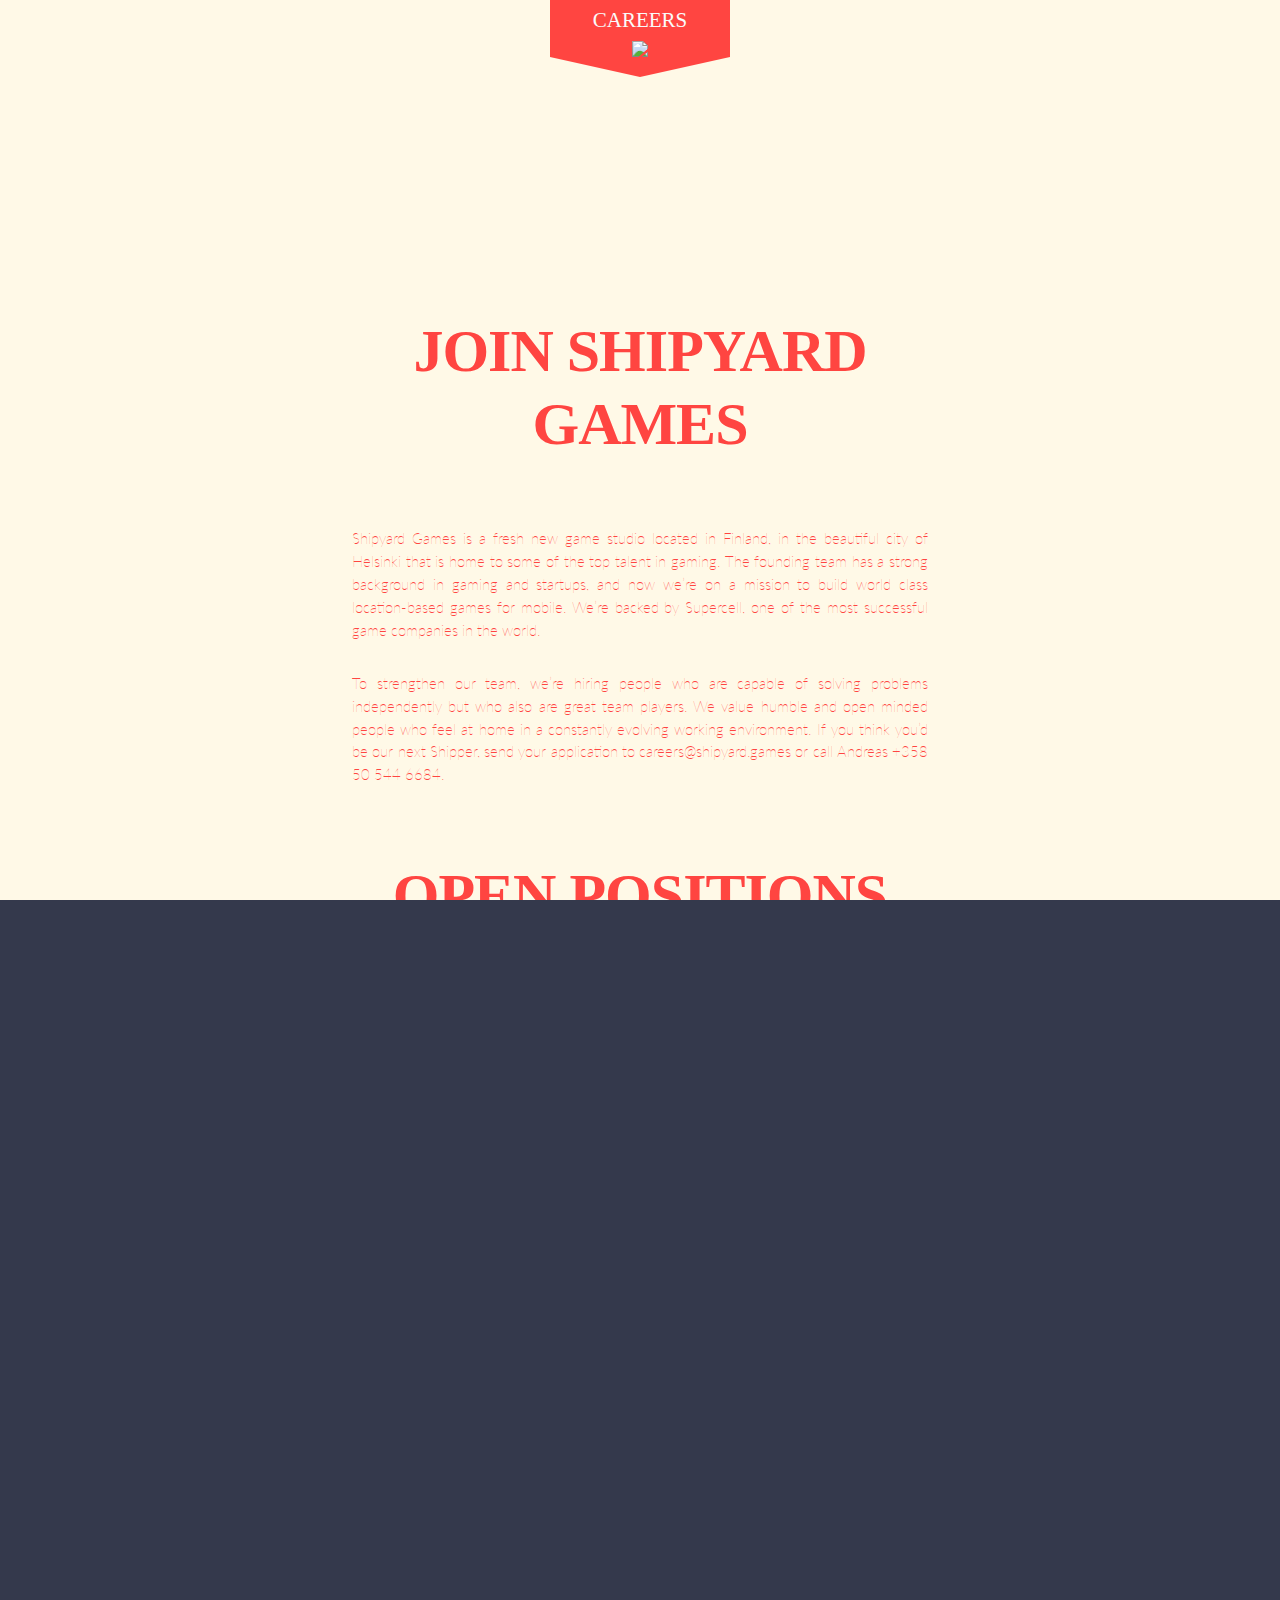
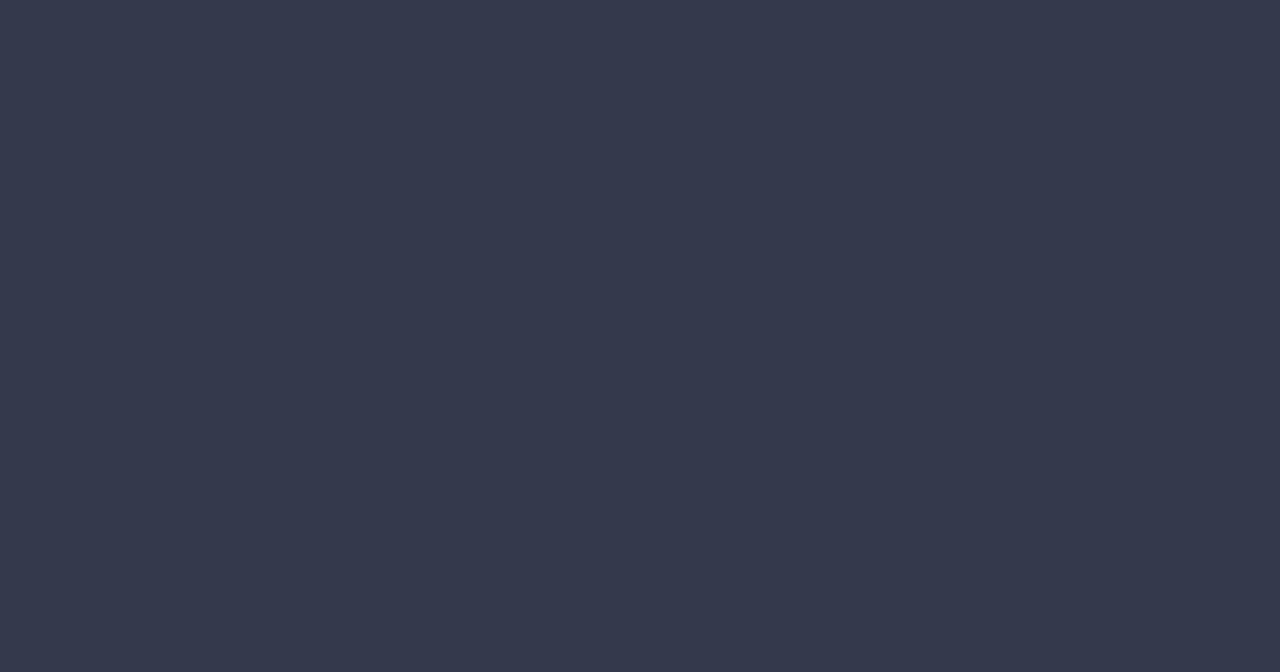
==== commit a76bad4e: "Update careers.html" ====
--- a/careers.html
+++ b/careers.html
@@ -38,21 +38,21 @@
         <p>To strengthen our team, we’re hiring people who are capable of solving problems independently but who also are great team players. We value humble and open minded people who feel at home in a constantly evolving working environment. If you think you’d be our next Shipper, send your application to careers@shipyard.games or call Andreas +358 50 544 6684.</p>
         <h2>OPEN POSITIONS</h2>
         <h3>Game Programmer</h3>
-        <p>We’re looking for a Game Programmer to join our team in Helsinki. As our fourth developer, you will be contributing heavily to the final product and will have a unique possibility to leave your own mark in the gaming industry. In this position you will have a lot of possibilities to influence by participating in the game design and other important decisions.</p>
-        <p>We want to hire top-notch developers and most importantly those who have passion for games. You don’t necessarily need to have years' of experience in the technologies we use, but the willingness to learn and to adopt new things quickly is required. We're offering a challenging and definitely interesting role in an experienced team and with a possibility to actually see the results of your own work.</p>
-        <p>Technologies you will be using:</p>
+        <p>We’re looking for a Game Programmer to join our team in Helsinki. As a developer in our small team, you will be contributing heavily to the final product and will have a unique possibility to leave your own mark in the gaming industry. In this position you will have a lot of possibilities to influence by participating in the game design and other important decisions.</p>
+        <p>We want to hire developers who have passion for games. You don’t necessarily need to have years' of experience in the technologies we use, but the willingness to learn and to adopt new things quickly is required. We're offering a challenging and definitely interesting role in an experienced team and with a possibility to actually see the results of your own work.</p>
+        <p>Responsibilities:</p>
         <ul>
-          <li>iOS</li>
-          <li>SceneKit</li>
-          <li>OpenGL / Metal</li>
-          <li>Swift 3.x</li>
+          <li>Developing features independently from initial prototyping to production quality deliverable</li>
+          <li>Contributing to the game design</li>
         </ul>
          <p>Requirements:</p>
         <ul>
-          <li>Experience in game programming</li>
+          <li>Passion for building location based mobile games</li>
           <li>Knowledge of 3D graphics programming</li>
-          <li>Fluent spoken and written English</li>
+          <li>Experience in game programming, preferably in free-to-play mobile games</li>
           <li>Ability to solve problems autonomously</li>
+          <li>Fluent English</li>
+          <li>Native iOS development experience is considered as a plus</li>
         </ul>
         <p>Why join our team:</p>
         <ul>
--- a/stylesheet.css
+++ b/stylesheet.css
@@ -187,6 +187,8 @@
   @media only screen and (min-width: 321px) and (max-width: 719px) {
     .text-section-content-careers {
       width: 80%; } }
+  .text-section-content-careers .left-align {
+    text-align: left; }
   .text-section-content-careers p {
     color: #FF4541;
     font-family: Lato;
@@ -196,15 +198,10 @@
     font-style: normal;
     line-height: 1.53;
     letter-spacing: normal;
-    text-align: center; }
-    @media only screen and (max-width: 320px) {
-      .text-section-content-careers p {
-        width: 80%; } }
-    @media only screen and (min-width: 321px) and (max-width: 719px) {
-      .text-section-content-careers p {
-        width: 80%; } }
+    text-align: justify;
+    width: 100%; }
   .text-section-content-careers ul {
-    width: 80%; }
+    width: 100%; }
   .text-section-content-careers li {
     font-weight: 100;
     font-style: normal;
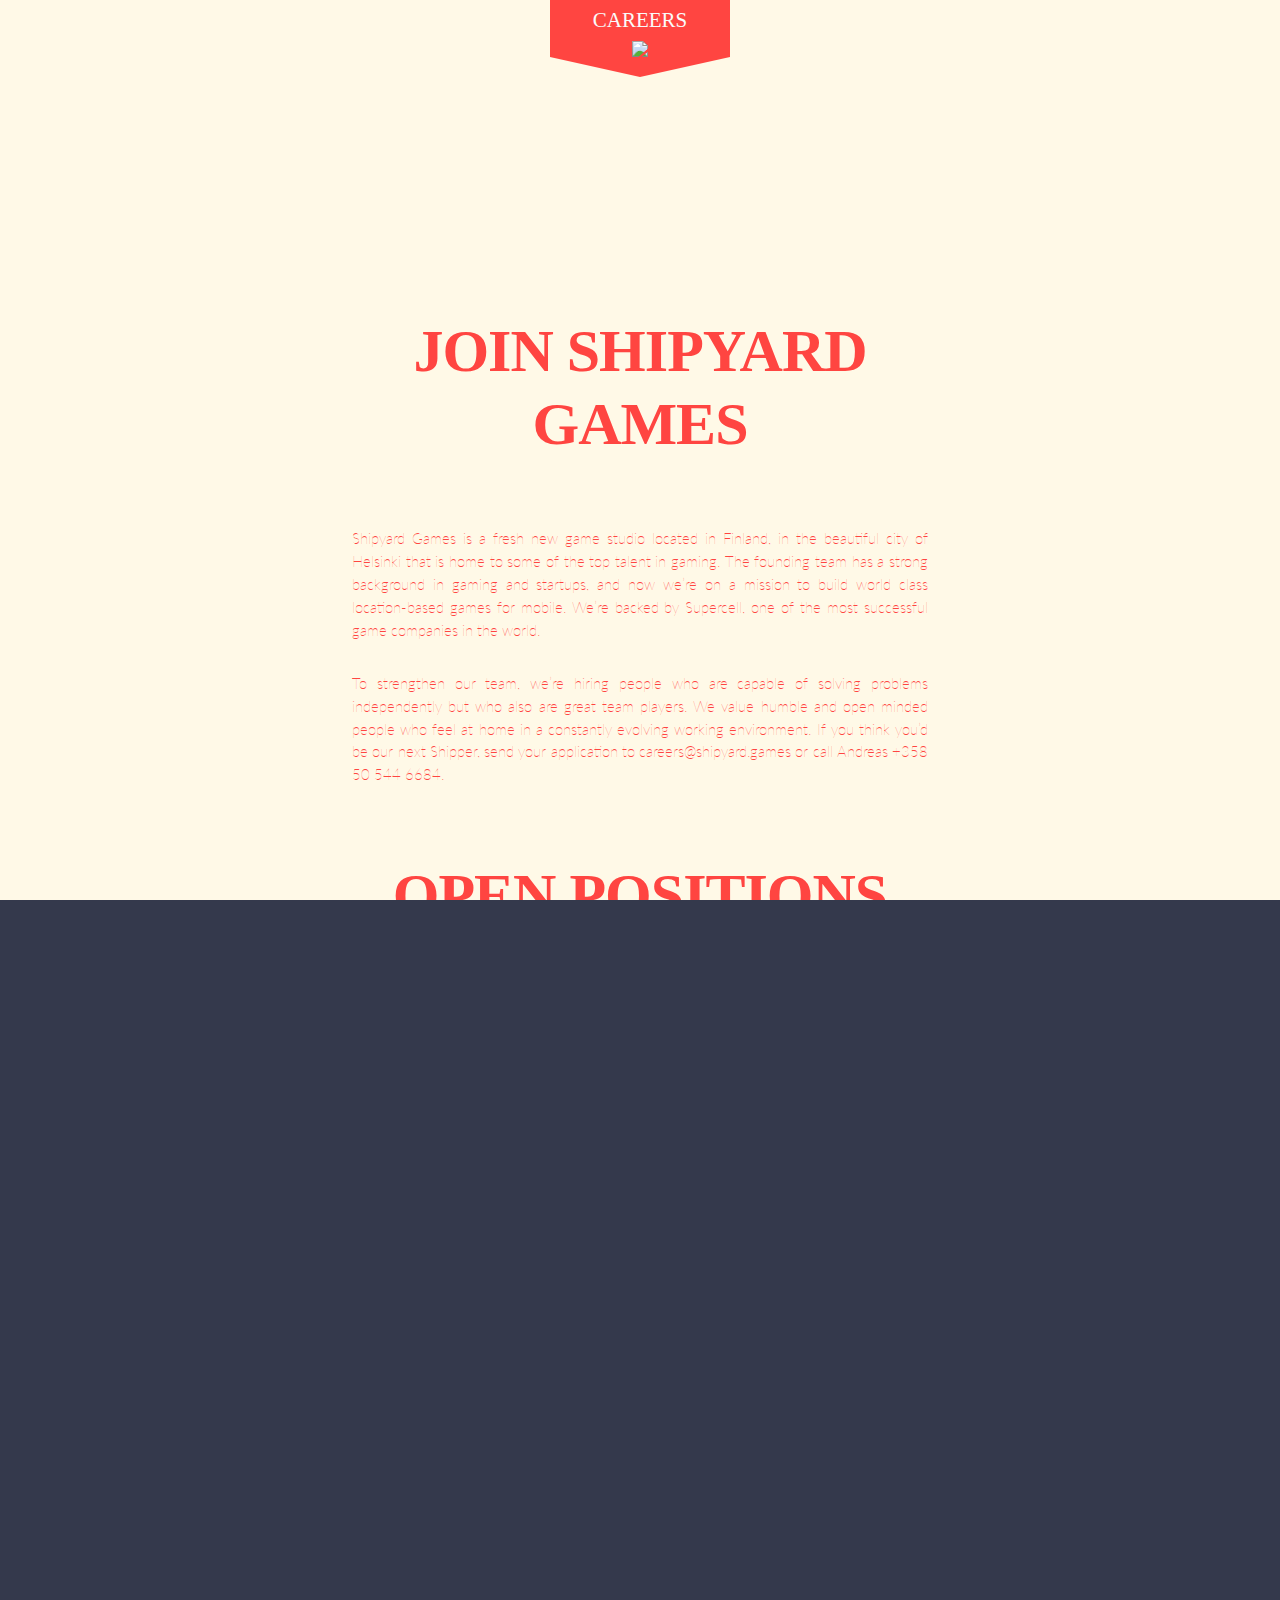
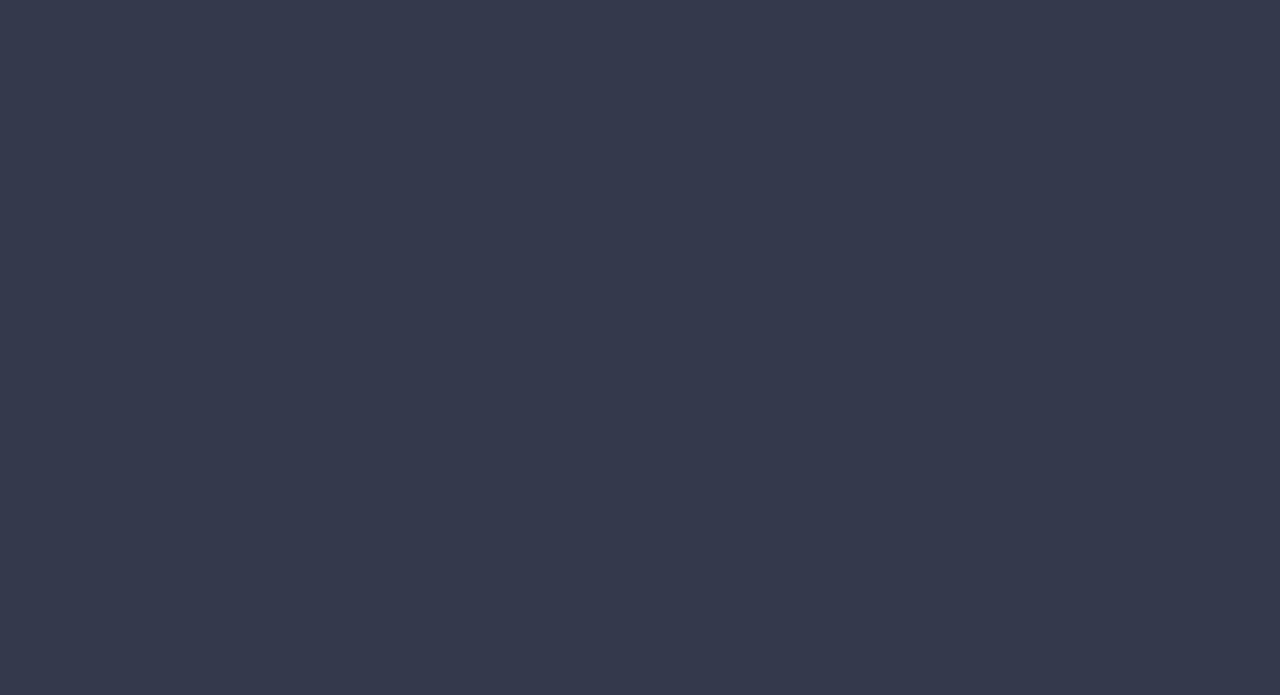
==== commit 0ed46c83: "Update careers.html" ====
--- a/careers.html
+++ b/careers.html
@@ -57,8 +57,9 @@
         <p>Why join our team:</p>
         <ul>
           <li>You’ll have complete professional freedom and responsibility</li>
+          <li>We have flexible hours and great work-life balance</li>
+          <li>Get private healthcare and dental plans, extensive health and leisure insurance
           <li>Opportunity to work as part of a small team of experienced gaming veterans in a zero-bureaucracy environment</li>
-          <li>Everyone contributes to the game design and has a possibility to influence the product</li>
         </ul>
       </div>
       <div class="contact-careers">
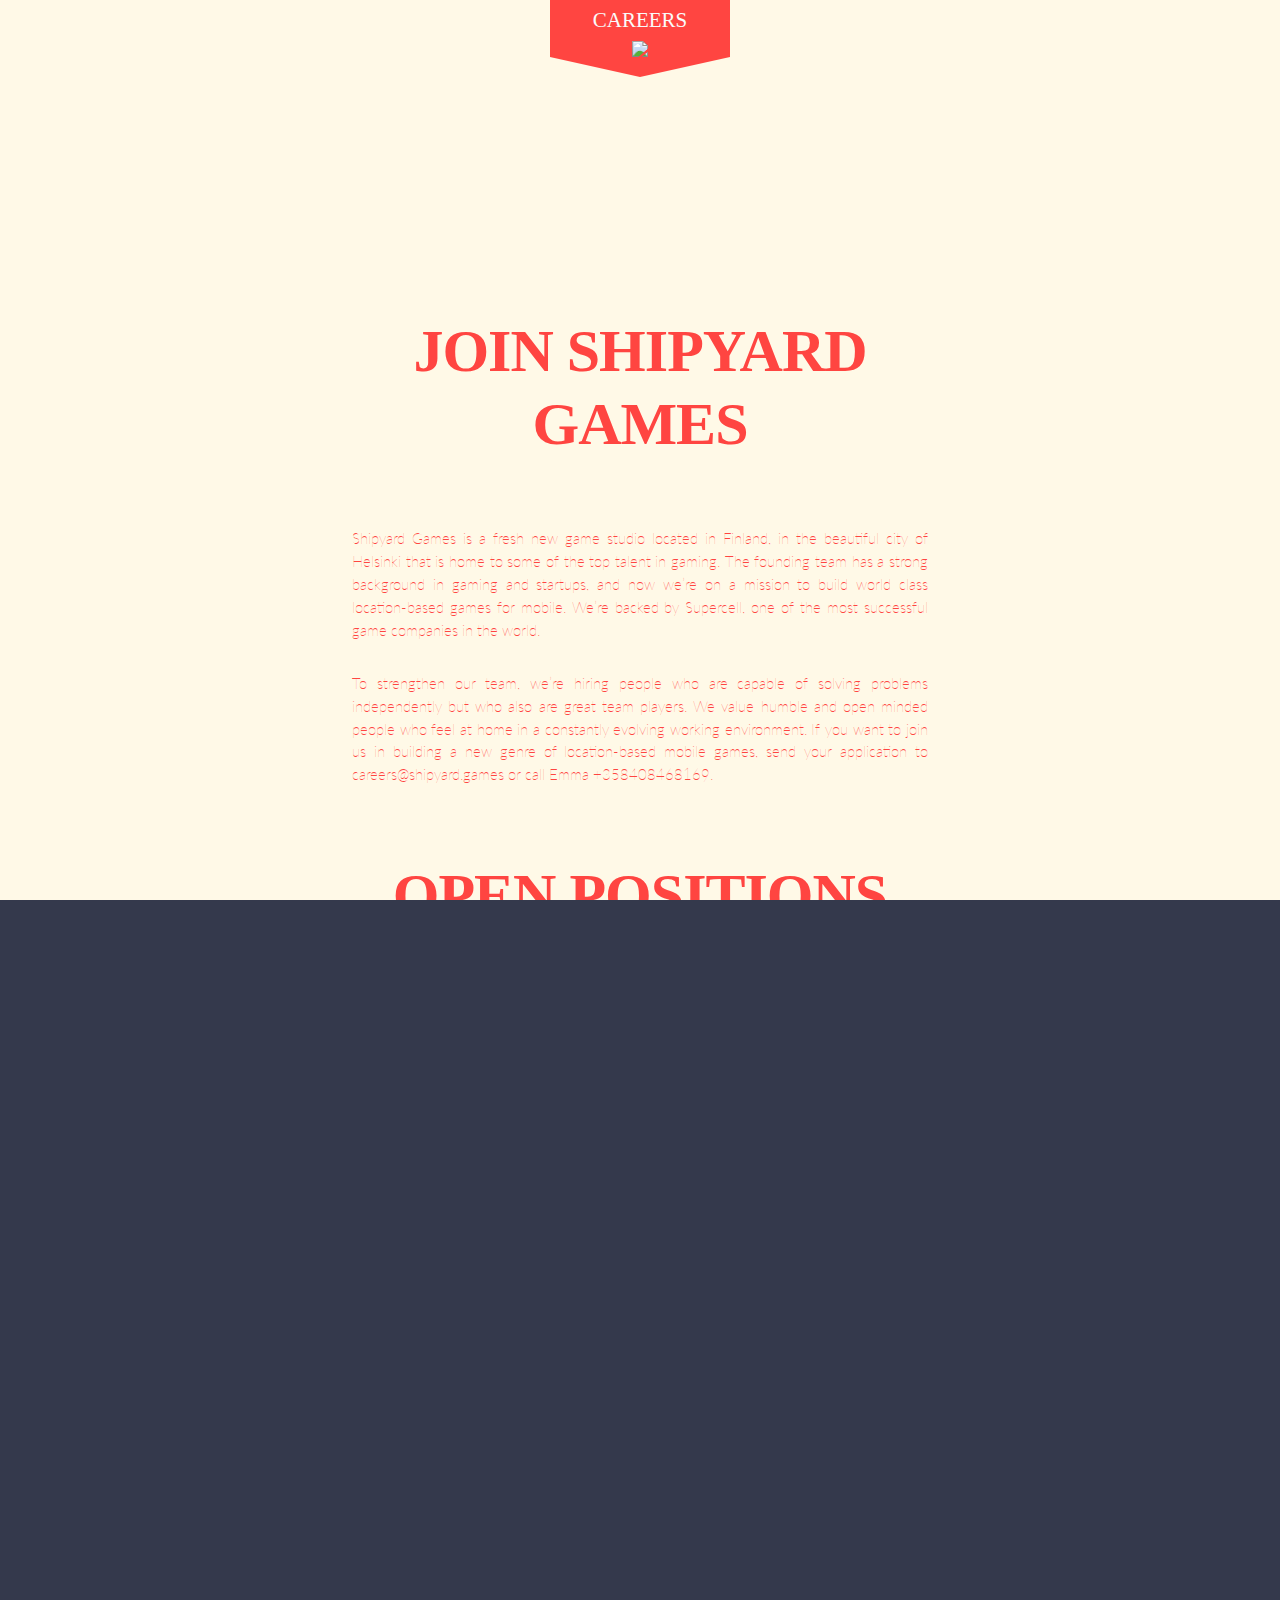
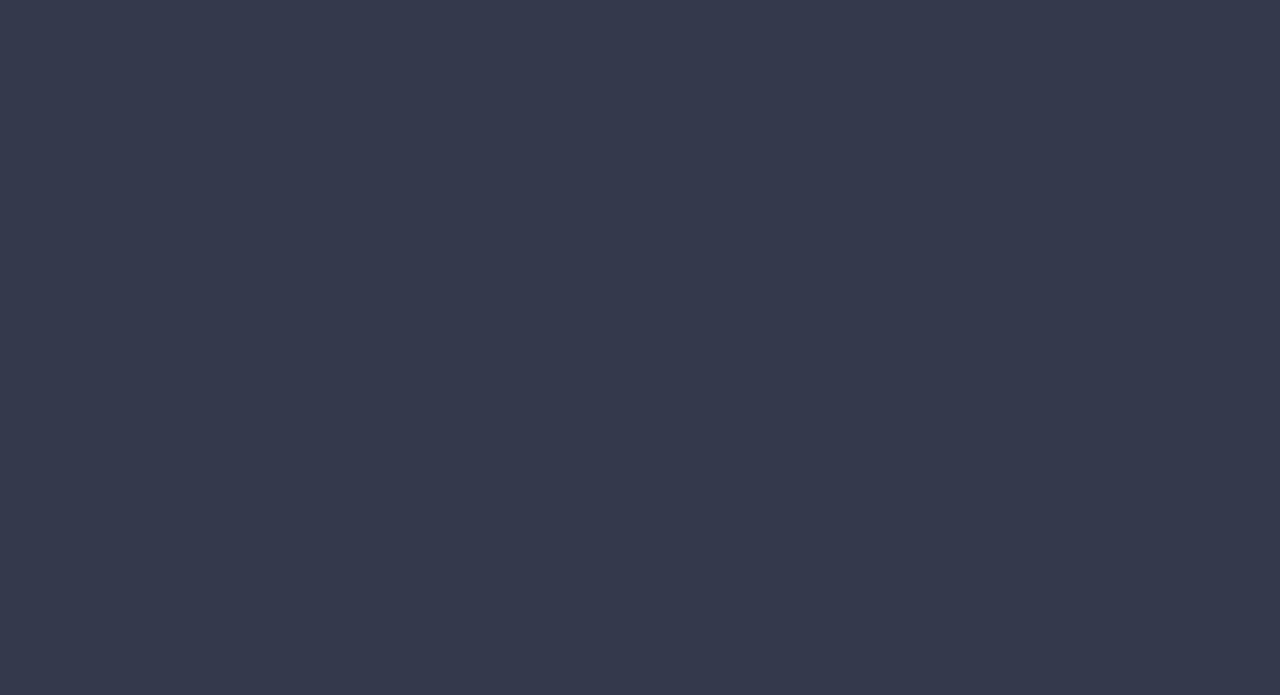
==== commit 2dff4adc: "Update careers.html" ====
--- a/careers.html
+++ b/careers.html
@@ -35,7 +35,7 @@
         <h2>JOIN SHIPYARD GAMES</h2>
         <p>Shipyard Games is a fresh new game studio located in Finland, in the beautiful city of Helsinki that is home to some of the top talent in gaming. The founding team has a strong background in gaming and startups, and now we’re on a mission to build world class location-based games for mobile. We’re backed by Supercell, one of the most successful
 game companies in the world.</p>
-        <p>To strengthen our team, we’re hiring people who are capable of solving problems independently but who also are great team players. We value humble and open minded people who feel at home in a constantly evolving working environment. If you think you’d be our next Shipper, send your application to careers@shipyard.games or call Andreas +358 50 544 6684.</p>
+        <p>To strengthen our team, we’re hiring people who are capable of solving problems independently but who also are great team players. We value humble and open minded people who feel at home in a constantly evolving working environment. If you want to join us in building a new genre of location-based mobile games, send your application to careers@shipyard.games or call Emma +358408468169.</p>
         <h2>OPEN POSITIONS</h2>
         <h3>Game Programmer</h3>
         <p>We’re looking for a Game Programmer to join our team in Helsinki. As a developer in our small team, you will be contributing heavily to the final product and will have a unique possibility to leave your own mark in the gaming industry. In this position you will have a lot of possibilities to influence by participating in the game design and other important decisions.</p>
@@ -67,7 +67,7 @@
         <div class="contact-item">
           <a href="mailto:careers@shipyard.games?Subject=Shipyard%20Games">careers@shipyard.games</a>
         </div>
-        <div class="contact-item">+358 50 544 6684</div>
+        <div class="contact-item">+358 40 846 8169</div>
       </div>
     </div>
     <div class="footer flex-item">
